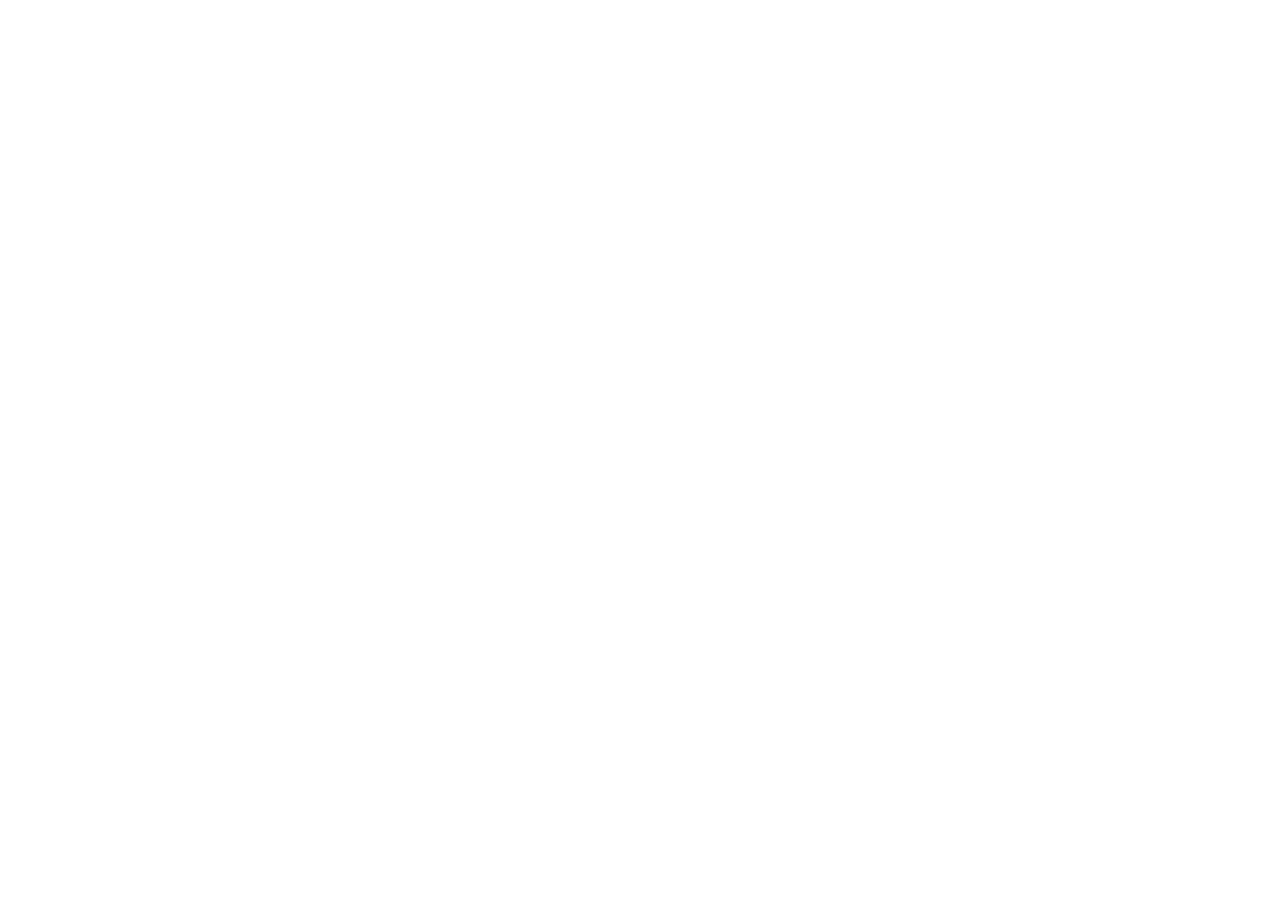
==== index.html @ f8d426ce "Added index.html and script.js" ====
<!DOCTYPE html>
<html lang="en">

<head>
    <meta charset="UTF-8">
    <meta http-equiv="X-UA-Compatible" content="IE=edge">
    <meta name="viewport" content="width=device-width, initial-scale=1.0">
    <title>Rock Paper Scissors!</title>
    <script src="script.js"></script>
</head>

<body>

</body>

</html>
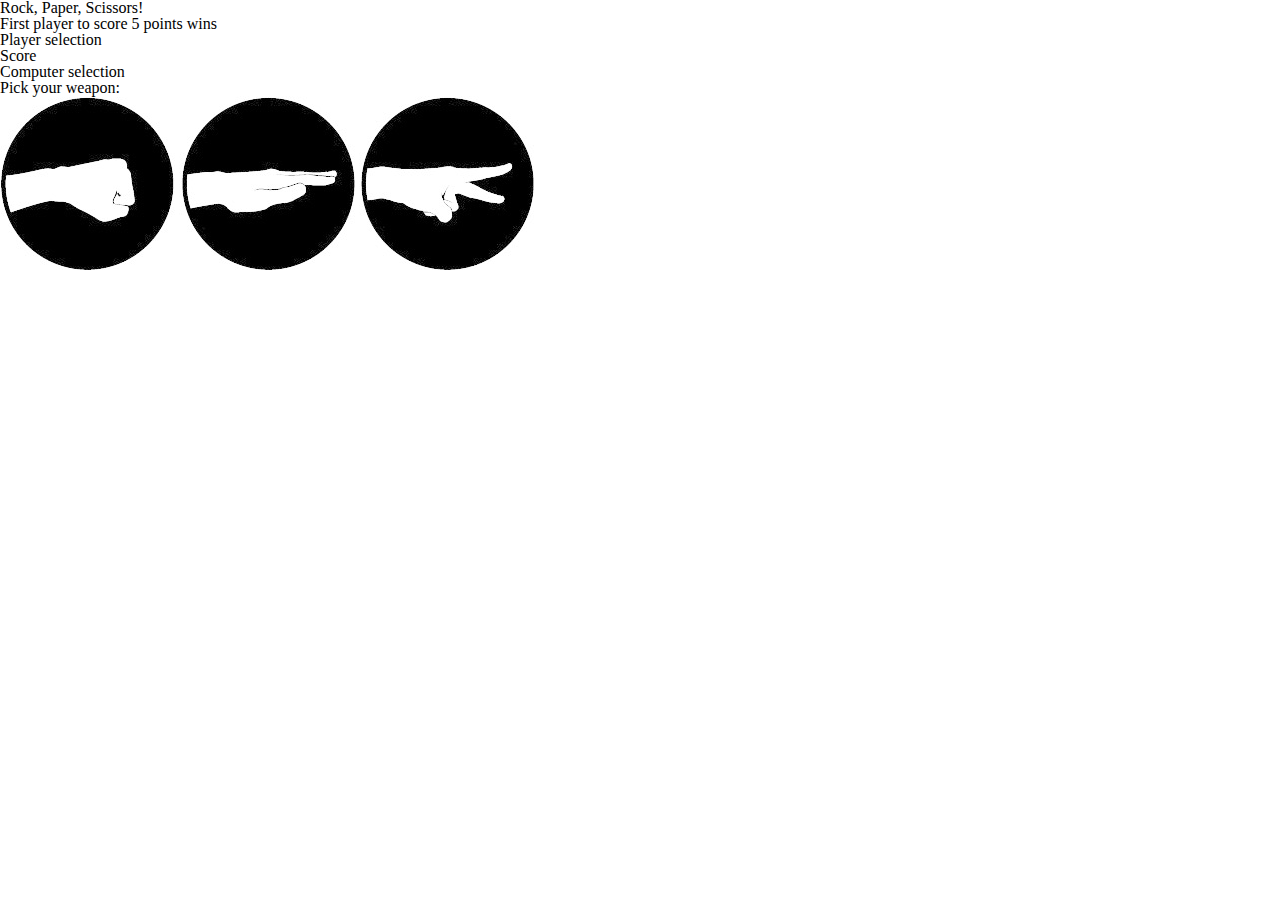
==== commit 9d961fe0: "Added images, base html markup, and reset css" ====
--- a/index.html
+++ b/index.html
@@ -6,11 +6,31 @@
     <meta http-equiv="X-UA-Compatible" content="IE=edge">
     <meta name="viewport" content="width=device-width, initial-scale=1.0">
     <title>Rock Paper Scissors!</title>
-    <script src="script.js"></script>
+    <link rel="stylesheet" href="style.css">
+    <script src="script.js">
+    </script>
 </head>
 
 <body>
-
+    <h1>Rock, Paper, Scissors!</h1>
+    <h2>First player to score 5 points wins</h2>
+    <section>
+        <div id='player-selection'>
+            <p>Player selection</p>
+        </div>
+        <div class='scoreboard'>
+            <h3>Score</h3>
+        </div>
+        <div id='computer-selection'>
+            <p>Computer selection</p>
+        </div>
+    </section>
+    <section>
+        <h2>Pick your weapon:</h2>
+        <img src="images/player-rock.jpeg">
+        <img src="images/player-paper.jpeg">
+        <img src="images/player-scissor.jpeg">
+    </section>
 </body>
 
 </html>--- a/style.css
+++ b/style.css
@@ -0,0 +1,51 @@
+/* http://meyerweb.com/eric/tools/css/reset/ 
+   v2.0 | 20110126
+   License: none (public domain)
+*/
+
+html, body, div, span, applet, object, iframe,
+h1, h2, h3, h4, h5, h6, p, blockquote, pre,
+a, abbr, acronym, address, big, cite, code,
+del, dfn, em, img, ins, kbd, q, s, samp,
+small, strike, strong, sub, sup, tt, var,
+b, u, i, center,
+dl, dt, dd, ol, ul, li,
+fieldset, form, label, legend,
+table, caption, tbody, tfoot, thead, tr, th, td,
+article, aside, canvas, details, embed, 
+figure, figcaption, footer, header, hgroup, 
+menu, nav, output, ruby, section, summary,
+time, mark, audio, video {
+	margin: 0;
+	padding: 0;
+	border: 0;
+	font-size: 100%;
+	font: inherit;
+	vertical-align: baseline;
+}
+/* HTML5 display-role reset for older browsers */
+article, aside, details, figcaption, figure, 
+footer, header, hgroup, menu, nav, section {
+	display: block;
+}
+body {
+	line-height: 1;
+}
+ol, ul {
+	list-style: none;
+}
+blockquote, q {
+	quotes: none;
+}
+blockquote:before, blockquote:after,
+q:before, q:after {
+	content: '';
+	content: none;
+}
+table {
+	border-collapse: collapse;
+	border-spacing: 0;
+}
+
+/* END OF RESET SQL */
+
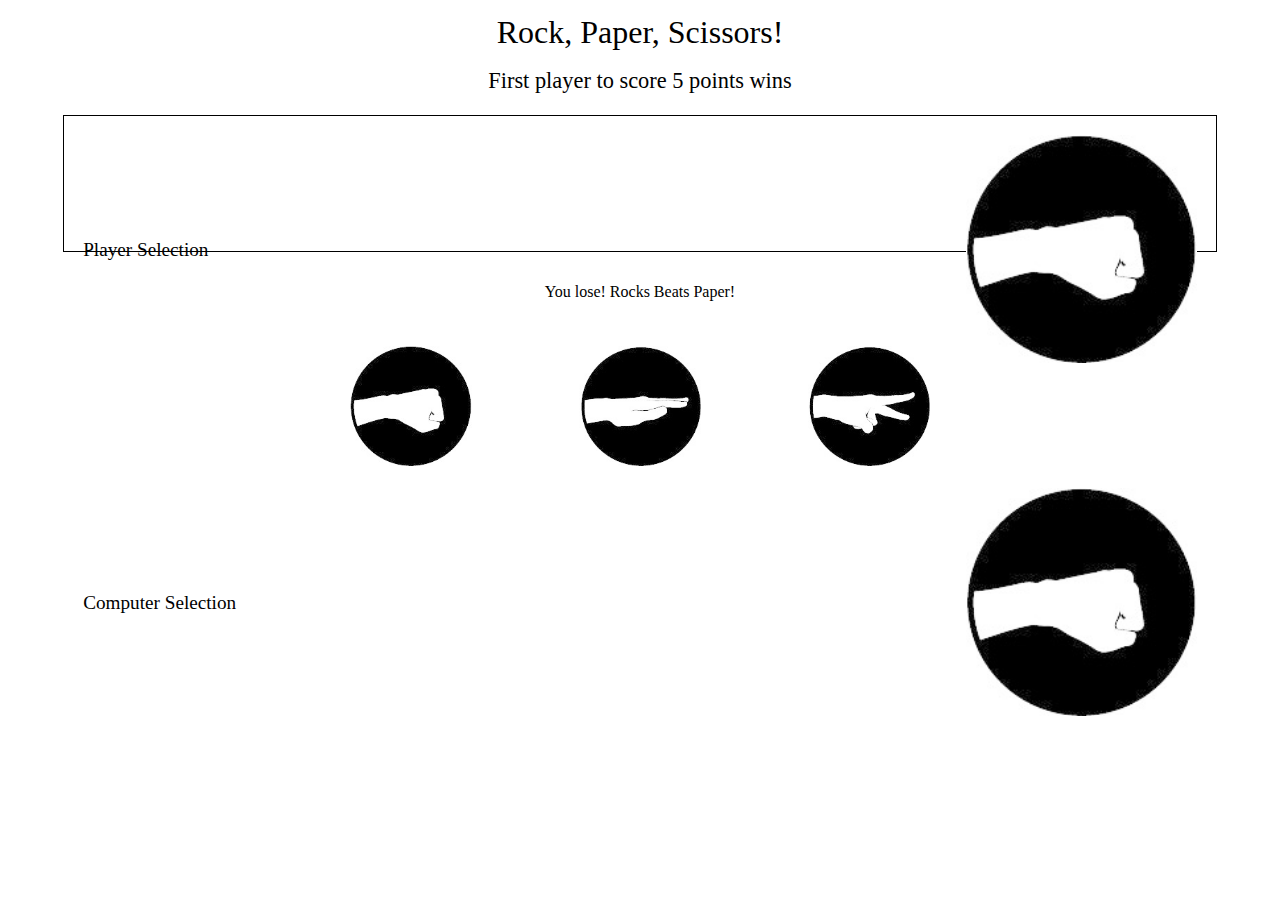
==== commit ccc781c7: "Added styling for small mobile screens" ====
--- a/index.html
+++ b/index.html
@@ -7,29 +7,40 @@
     <meta name="viewport" content="width=device-width, initial-scale=1.0">
     <title>Rock Paper Scissors!</title>
     <link rel="stylesheet" href="style.css">
+    <link rel="icon" href="images/player-rock.jpeg">
     <script src="script.js">
     </script>
 </head>
 
 <body>
-    <h1>Rock, Paper, Scissors!</h1>
+    <header>Rock, Paper, Scissors!</header>
     <h2>First player to score 5 points wins</h2>
-    <section>
-        <div id='player-selection'>
-            <p>Player selection</p>
+    <section class="board">
+        <div class='sidebar' id='player-selection'>
+            <p>Player Selection</p>
+            <img src="images/player-rock.jpeg">
         </div>
         <div class='scoreboard'>
             <h3>Score</h3>
+            <div>
+                <span id="player-score">0</span>
+                <span>:</span>
+                <span id="computer-score">0</span>
+            </div>
         </div>
-        <div id='computer-selection'>
-            <p>Computer selection</p>
+        <div class='sidebar' id='computer-selection'>
+            <p>Computer Selection</p>
+            <img src="images/player-rock.jpeg">
         </div>
     </section>
-    <section>
-        <h2>Pick your weapon:</h2>
-        <img src="images/player-rock.jpeg">
-        <img src="images/player-paper.jpeg">
-        <img src="images/player-scissor.jpeg">
+    <section class="result">
+        <p>You lose! Rocks Beats Paper!</p>
+    </section>
+    <section class="player-selection">
+        <input id="rock-select" name="rock-select" class="selection" type="image" src="images/player-rock.jpeg" />
+        <input id="paper-select" name="paper-select" class="selection" type="image" src="images/player-paper.jpeg" />
+        <input id="scissor-select" name="scissor-select" class="selection" type="image"
+            src="images/player-scissor.jpeg" />
     </section>
 </body>
 
--- a/style.css
+++ b/style.css
@@ -49,3 +49,65 @@
 
 /* END OF RESET SQL */
 
+body{
+    display: flex;
+    flex-direction: column;
+    align-items: center;
+}
+
+header{
+    font-size: 2em;
+    margin-top: 0.5em;
+}
+h2{
+    font-size: 1.4em;
+    margin: 1em;
+}
+
+.board{
+    display:flex;
+    border: 1px solid black;
+    width: 90%;
+    flex-direction: column;
+    height: 15vh;
+    justify-content: space-between;
+}
+
+.board img{
+        width: 20%;
+        margin: 1em;
+}
+
+.sidebar{
+    display: flex;
+    justify-content: space-between;
+    align-items: center;
+    font-size: 1.2em;
+}
+
+.sidebar p{
+    margin: 1em;
+}
+
+.scoreboard{
+    font-size: 1.3em;
+    text-align: center;
+}
+
+.scoreboard h3{
+    margin-bottom: 1.35em;
+    font-size: 1.35em
+}
+
+.result{
+    margin: 2em;
+}
+
+.player-selection{
+    display: flex;
+    justify-content: space-between;
+}
+.selection{
+    width: 20%;
+    margin: 1em;
+}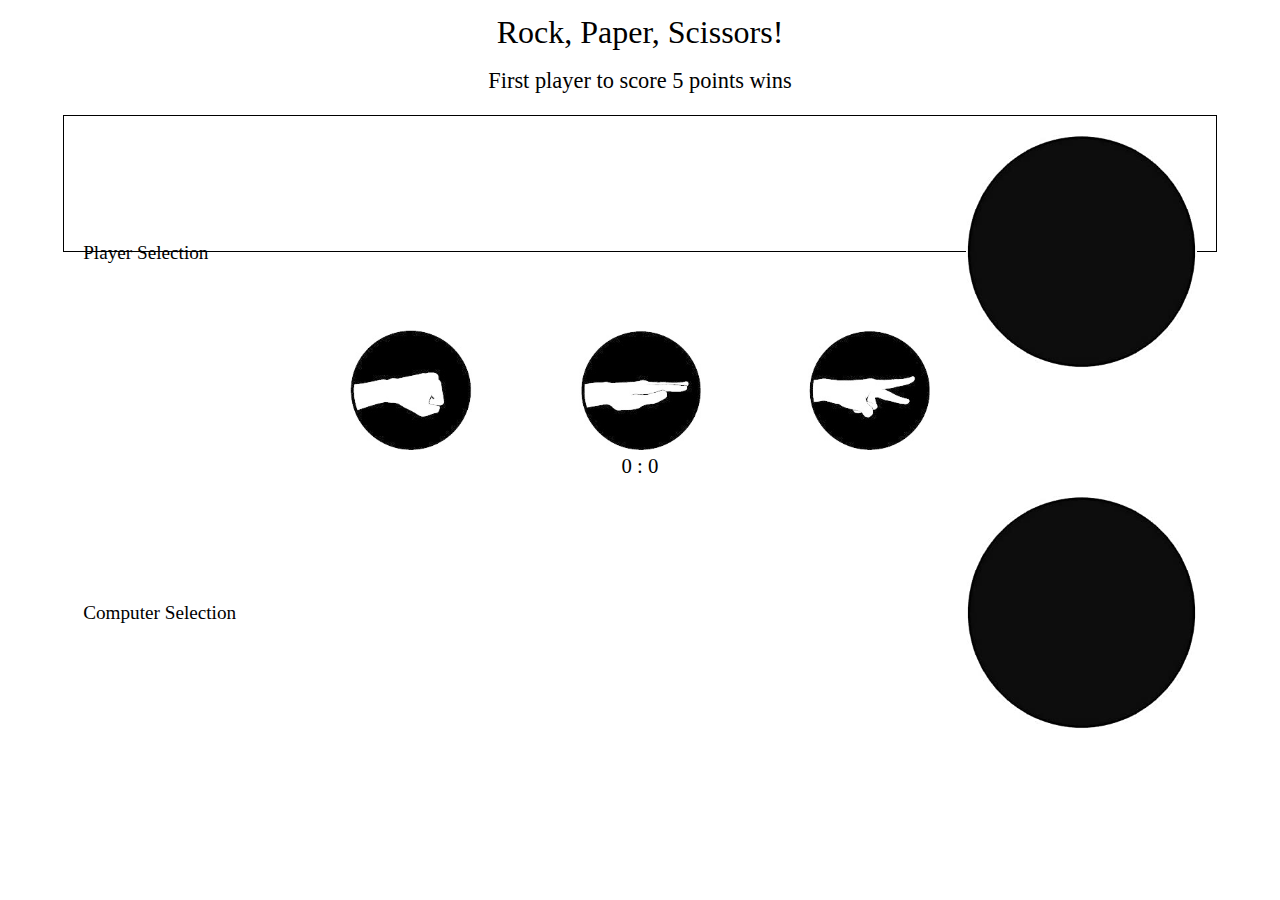
==== commit 25456a3a: "Updated playRound, computerPlay and game functions. They now can be called by event listener instead" ====
--- a/index.html
+++ b/index.html
@@ -8,8 +8,6 @@
     <title>Rock Paper Scissors!</title>
     <link rel="stylesheet" href="style.css">
     <link rel="icon" href="images/player-rock.jpeg">
-    <script src="script.js">
-    </script>
 </head>
 
 <body>
@@ -18,30 +16,33 @@
     <section class="board">
         <div class='sidebar' id='player-selection'>
             <p>Player Selection</p>
-            <img src="images/player-rock.jpeg">
+            <img class="player-choice" src="images/placeholder.jpg">
         </div>
         <div class='scoreboard'>
             <h3>Score</h3>
             <div>
-                <span id="player-score">0</span>
+                <span class="score" id="player-score">0</span>
                 <span>:</span>
-                <span id="computer-score">0</span>
+                <span class="score" id="computer-score">0</span>
             </div>
         </div>
         <div class='sidebar' id='computer-selection'>
             <p>Computer Selection</p>
-            <img src="images/player-rock.jpeg">
+            <img class="computer-choice" src="images/placeholder.jpg">
         </div>
     </section>
     <section class="result">
-        <p>You lose! Rocks Beats Paper!</p>
+        <p></p>
     </section>
     <section class="player-selection">
-        <input id="rock-select" name="rock-select" class="selection" type="image" src="images/player-rock.jpeg" />
-        <input id="paper-select" name="paper-select" class="selection" type="image" src="images/player-paper.jpeg" />
-        <input id="scissor-select" name="scissor-select" class="selection" type="image"
+        <input id="rock-select" name="player-rock" class="selection" type="image" src="images/player-rock.jpeg" />
+        <input id="paper-select" name="player-paper" class="selection" type="image" src="images/player-paper.jpeg" />
+        <input id="scissor-select" name="player-scissor" class="selection" type="image"
             src="images/player-scissor.jpeg" />
     </section>
+
 </body>
+<script src="script.js">
+</script>
 
 </html>--- a/style.css
+++ b/style.css
@@ -110,4 +110,8 @@
 .selection{
     width: 20%;
     margin: 1em;
+}
+
+.invisible{
+    display:none;
 }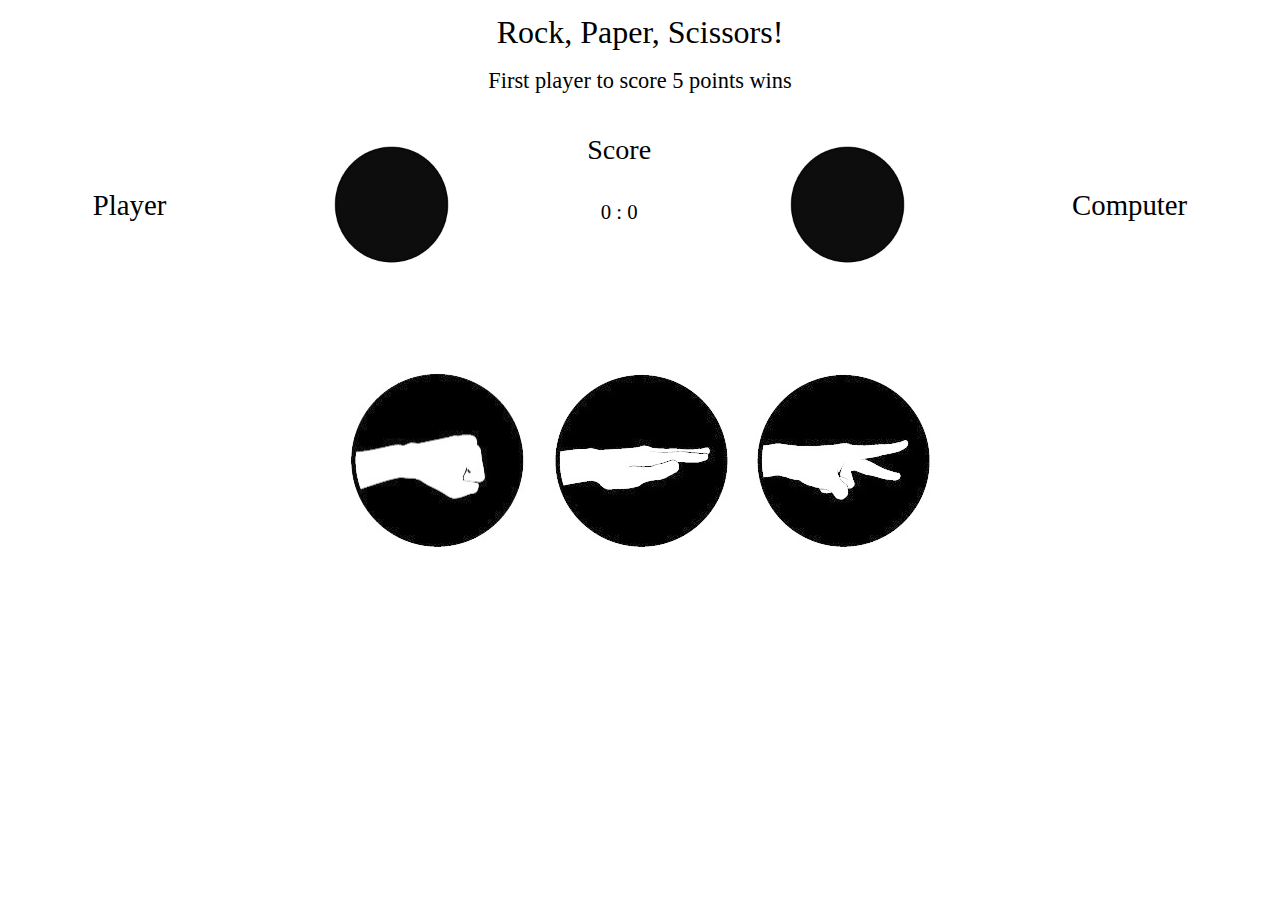
==== commit f3a035c7: "Updated styling for larger screens" ====
--- a/index.html
+++ b/index.html
@@ -15,7 +15,7 @@
     <h2>First player to score 5 points wins</h2>
     <section class="board">
         <div class='sidebar' id='player-selection'>
-            <p>Player Selection</p>
+            <p>Player</p>
             <img class="player-choice" src="images/placeholder.jpg">
         </div>
         <div class='scoreboard'>
@@ -27,7 +27,7 @@
             </div>
         </div>
         <div class='sidebar' id='computer-selection'>
-            <p>Computer Selection</p>
+            <p>Computer</p>
             <img class="computer-choice" src="images/placeholder.jpg">
         </div>
     </section>
--- a/style.css
+++ b/style.css
@@ -66,10 +66,9 @@
 
 .board{
     display:flex;
-    border: 1px solid black;
     width: 90%;
     flex-direction: column;
-    height: 15vh;
+    height: 20vh;
     justify-content: space-between;
 }
 
@@ -112,6 +111,40 @@
     margin: 1em;
 }
 
+
 .invisible{
     display:none;
+}
+
+@media only screen and (min-width: 768px){
+    .board{
+        display:flex;
+        width: 90%;
+        flex-direction: row;
+        justify-content: space-between;
+    }
+    .board img{
+        width: 6em;      
+    }
+    .sidebar p{
+        margin-left: 1em;
+        font-size: 1.5em; 
+    }
+    #computer-selection {
+        flex-direction: row-reverse;
+    }
+    .scoreboard{
+        margin-top: 1em;
+    }
+
+    .selection{
+        width: 30%;
+        margin: 1em;
+    }
+    .sidebar{
+        flex-grow: 1;
+    }
+    .scoreboard{
+        flex-grow: 2;
+    }
 }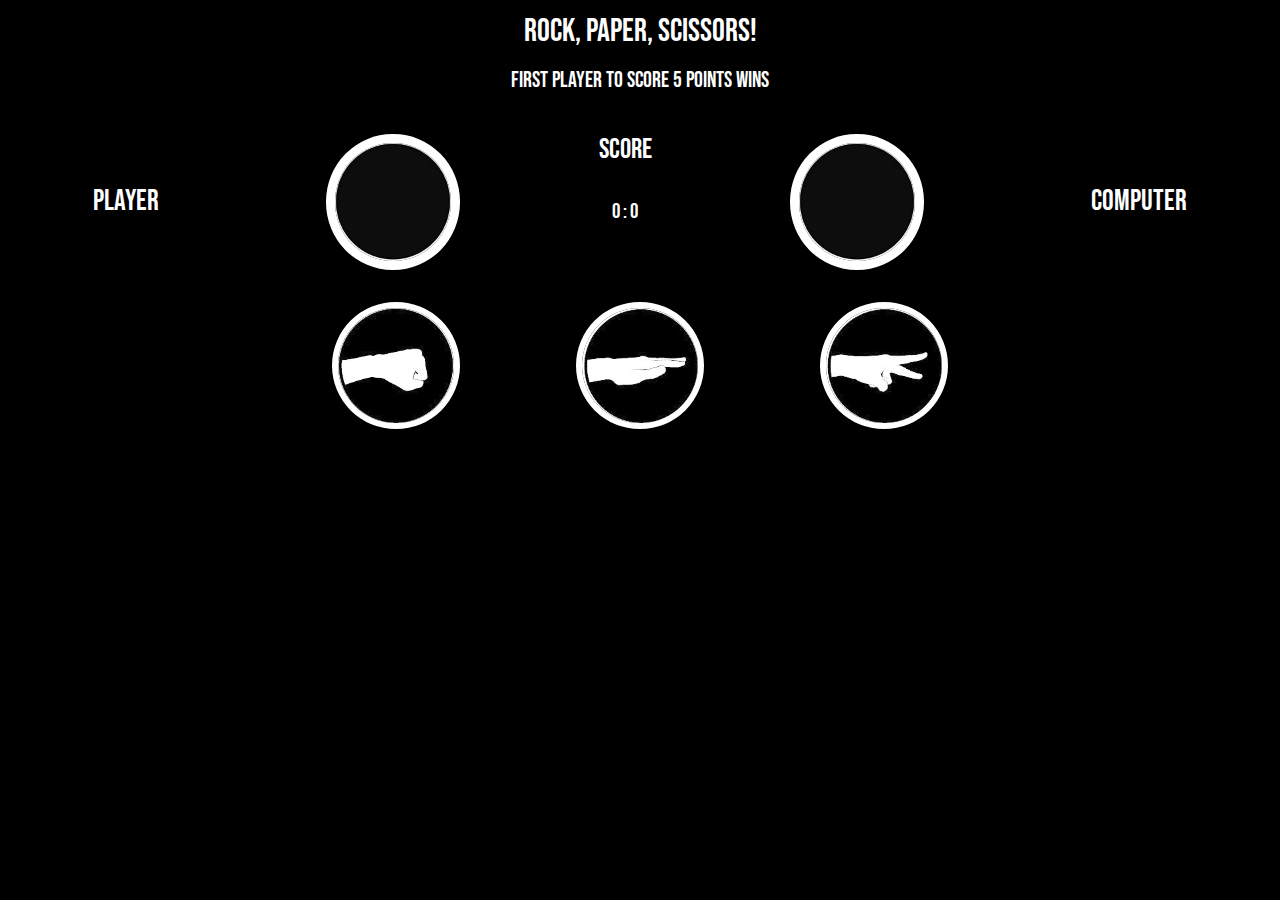
==== commit a49b7efa: "Updated over all styling" ====
--- a/index.html
+++ b/index.html
@@ -8,6 +8,9 @@
     <title>Rock Paper Scissors!</title>
     <link rel="stylesheet" href="style.css">
     <link rel="icon" href="images/player-rock.jpeg">
+    <link rel="preconnect" href="https://fonts.googleapis.com">
+    <link rel="preconnect" href="https://fonts.gstatic.com" crossorigin>
+    <link href="https://fonts.googleapis.com/css2?family=Bebas+Neue&display=swap" rel="stylesheet">
 </head>
 
 <body>
--- a/style.css
+++ b/style.css
@@ -49,10 +49,16 @@
 
 /* END OF RESET SQL */
 
+html{
+    font-family: 'Bebas Neue', cursive;
+    color: white;
+}
+
 body{
     display: flex;
     flex-direction: column;
     align-items: center;
+    background-color: black;
 }
 
 header{
@@ -68,13 +74,17 @@
     display:flex;
     width: 90%;
     flex-direction: column;
-    height: 20vh;
+    height: 20%;
     justify-content: space-between;
+    
+    
 }
 
 .board img{
         width: 20%;
         margin: 1em;
+        border: 0.5em solid white;
+        border-radius: 50%;            
 }
 
 .sidebar{
@@ -99,18 +109,48 @@
 }
 
 .result{
-    margin: 2em;
+    font-size:2.5em;
+    text-align: center;
 }
 
 .player-selection{
     display: flex;
     justify-content: space-between;
 }
+
+.player-selection input{
+    border: 0.5em solid white;
+    border-radius: 50%;
+    width: 18%;
+}
+
+
 .selection{
     width: 20%;
     margin: 1em;
 }
 
+.greenBorder{
+    animation-name: flash-green;
+    animation-duration: 1s;
+}
+
+@keyframes flash-green {
+    0%{border: 0.5em solid white !important;}
+    50%{border: 0.5em solid green !important;}
+    100%{border: 0.5em solid white !important;}
+}
+
+.greenBorder{
+    animation-name: flash-red;
+    animation-duration: 1s;
+}
+
+@keyframes flas-red {
+    0%{border: 0.5em solid white !important;}
+    50%{border: 0.5em solid red !important;}
+    100%{border: 0.5em solid white !important;}
+}
 
 .invisible{
     display:none;
